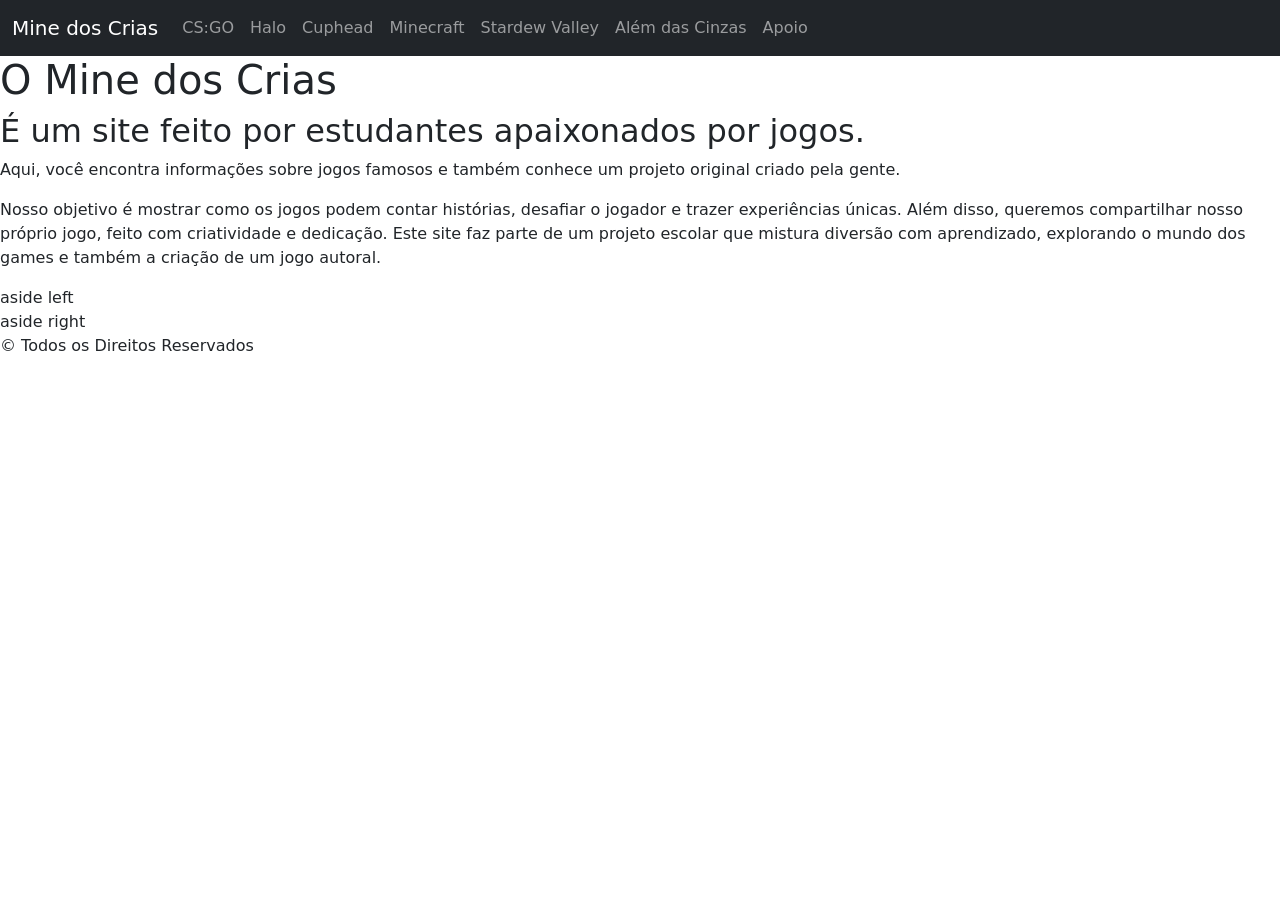
==== Mine Dos Crias/Proj/index.html @ cd40003a "Teste123456" ====
<!doctype html>
<html lang="pt-br">
  <head>
    <meta charset="utf-8">
    <meta name="viewport" content="width=device-width, initial-scale=1">
    <title>O Mine dos Crias</title>
    <link href="https://cdn.jsdelivr.net/npm/bootstrap@5.3.3/dist/css/bootstrap.min.css" rel="stylesheet">
    <link rel="stylesheet" href="CSS/StyleIndex.css">
  </head>
  <body>

    <div id="container">
      <header>
        <nav class="navbar navbar-expand-lg navbar-dark bg-dark">
          <div class="container-fluid">
            <a class="navbar-brand" href="index.html">Mine dos Crias</a>
            <button class="navbar-toggler" type="button" data-bs-toggle="collapse" data-bs-target="#navbarNav">
              <span class="navbar-toggler-icon"></span>
            </button>
            <div class="collapse navbar-collapse" id="navbarNav">
              <ul class="navbar-nav">
                <li class="nav-item"><a class="nav-link" href="csgo.html">CS:GO</a></li>
                <li class="nav-item"><a class="nav-link" href="Halo.html">Halo</a></li>
                <li class="nav-item"><a class="nav-link" href="cuphead.html">Cuphead</a></li>
                <li class="nav-item"><a class="nav-link" href="minecraft.html">Minecraft</a></li>
                <li class="nav-item"><a class="nav-link" href="stardew%20valley.html">Stardew Valley</a></li>
                <li class="nav-item"><a class="nav-link" href="Além%20das%20cinzas.html">Além das Cinzas</a></li>
                <li class="nav-item"><a class="nav-link" href="formulario%20Apoio.html">Apoio</a></li>
              </ul>
            </div>
          </div>
        </nav>
      </header>

      <main>
        <h1>O Mine dos Crias</h1>
        <h2>É um site feito por estudantes apaixonados por jogos.</h2>

        <p>Aqui, você encontra informações sobre jogos famosos e também conhece um projeto original criado pela gente.</p>
        <p>Nosso objetivo é mostrar como os jogos podem contar histórias, desafiar o jogador e trazer experiências únicas. 
           Além disso, queremos compartilhar nosso próprio jogo, feito com criatividade e dedicação.
           Este site faz parte de um projeto escolar que mistura diversão com aprendizado, 
           explorando o mundo dos games e também a criação de um jogo autoral.</p>
      </main>
      
      <aside id="aside-left">aside left</aside>
      <aside id="aside-right">aside right</aside>
     
      <footer>&copy; Todos os Direitos Reservados</footer>

    </div> 

    <script src="https://cdn.jsdelivr.net/npm/bootstrap@5.3.3/dist/js/bootstrap.bundle.min.js"></script>
  </body>
</html>
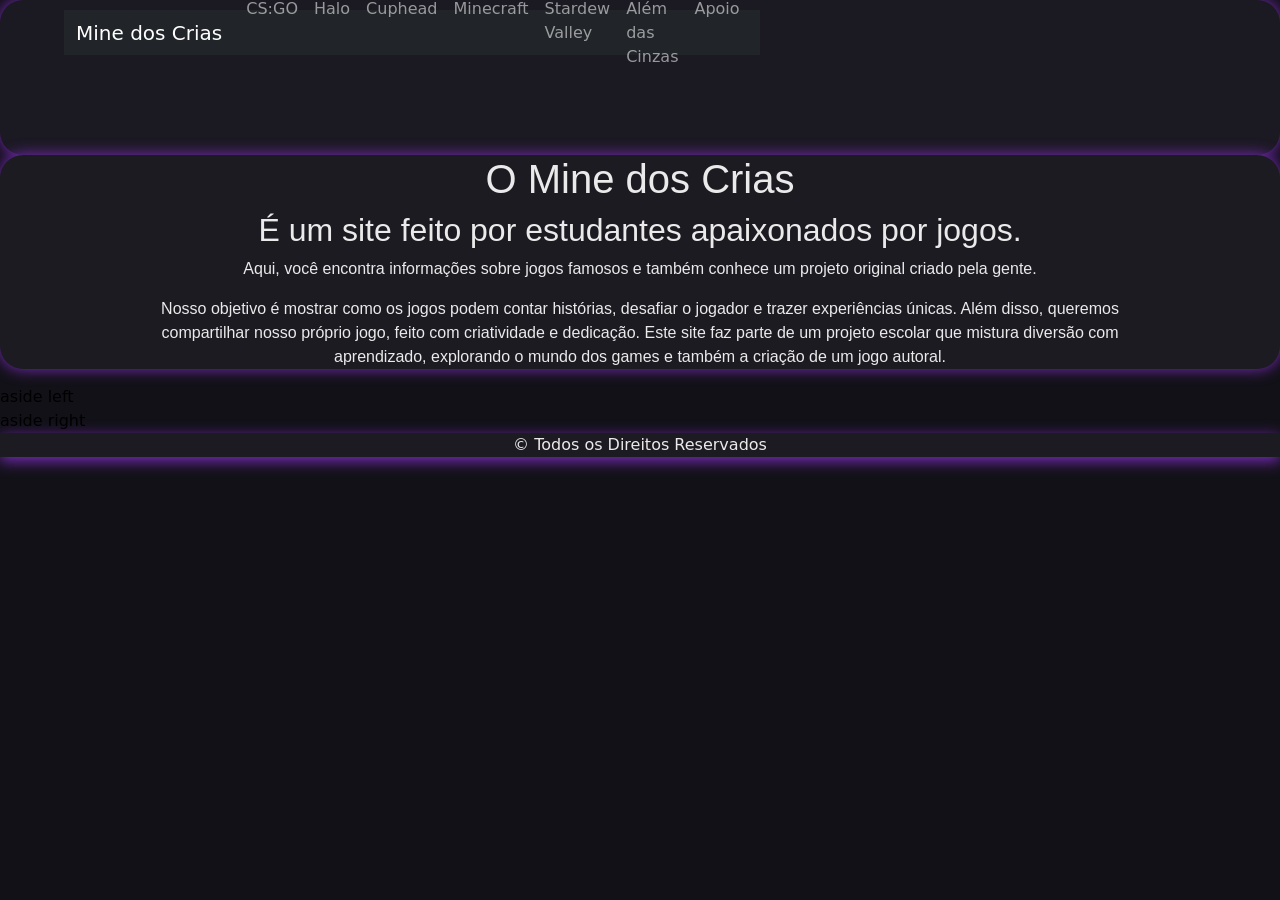
==== commit 2421f165: "Atualiza o link para o arquivo de estilos CSS e adiciona ícone do site no index.html" ====
--- a/Mine Dos Crias/Proj/index.html
+++ b/Mine Dos Crias/Proj/index.html
@@ -5,7 +5,8 @@
     <meta name="viewport" content="width=device-width, initial-scale=1">
     <title>O Mine dos Crias</title>
     <link href="https://cdn.jsdelivr.net/npm/bootstrap@5.3.3/dist/css/bootstrap.min.css" rel="stylesheet">
-    <link rel="stylesheet" href="CSS/StyleIndex.css">
+    <link rel="stylesheet" href="Css/estiloCSGO.css"> <!-- Teste -->
+     <link rel="icon" href="Img/Logo-site-Mine-dos-Crias.ico" type="image/png"> <!-- Ícone do site -->
   </head>
   <body>
 
--- a/Mine Dos Crias/Proj/Css/estiloCSGO.css
+++ b/Mine Dos Crias/Proj/Css/estiloCSGO.css
@@ -0,0 +1,291 @@
+/* 
+Autor: Julio Basilio 
+Projeto: Mine dos Crias
+Descrição: Folha de estilos responsável pelo layout e aparência do site.
+Tecnologias: HTML5, CSS3 (Grid Layout, Responsividade)
+Data: 2026
+*/
+
+/* AVISOS DE ESTILO: 
+Qualquer alteração deve ser feita com cuidado para manter a consistência visual 
+e a responsividade do site.
+O site foi projetado para ser visualmente agradável e funcional
+em diferentes dispositivos, utilizando de medidas específicas
+para garantir uma boa experiência de usuário.
+Alterações devem ser documentadas 
+e testadas em diferentes resoluções para garantir a compatibilidade. 
+ASSINADO: Julio Basilio, Desenvolvedor Web e Designer do Mine dos Crias. 
+*/
+
+
+/* Importação de fontes externas para melhorar o visual do site */
+@import url('https://fonts.googleapis.com/css2?family=Orbitron:wght@400..900&display=swap');
+
+
+/* Fonte padrão para leitura confortável em textos longos */
+.inter-normal {
+  font-family: "Inter", sans-serif;
+  font-optical-sizing: auto;
+  font-weight: 400;
+  font-style: normal;
+}
+
+/* Fonte estilizada para títulos e elementos de destaque */
+.orbitron {
+  font-family: "Orbitron", sans-serif;
+  font-optical-sizing: auto;
+  font-weight: 400; 
+  font-style: normal;
+}
+
+body {
+    background-color: #121117; /* Cor escura para melhor contraste visual */
+    color: black;   
+    margin: 0; /* Remove a margem padrão do navegador */
+}
+
+/* Estrutura principal usando Grid Layout para organização */
+.container {
+    
+    display: grid;
+    grid-template-columns: 1fr;
+
+    /* Organização vertical das seções principais */
+    grid-template-rows: auto auto auto;  /* Ajuste automático para o conteúdo */
+    grid-template-areas:
+        "header"
+        "main"
+        "aside"
+        "footer";
+
+    gap: 0.5%; /* Espaçamento entre as áreas para melhor visualização */
+    min-height: 100vh; /* Garante que o footer permaneça no final */
+}
+
+
+/* --------- Área do cabeçalho (header) ---------- */
+
+header {
+    box-shadow: 0px 0px 15px #7B2CBF; /* Efeito visual de destaque */
+    text-decoration: none;
+    border-radius: 23px;
+    display: grid;
+    grid-template-columns: 1fr 1fr 3fr; /* Proporção para logo, nome do site e título */
+    grid-template-rows: 5vh 5vh 5vh; /* Altura fixa para o header */
+    grid-template-areas: "logo nomes cs"; /* Organização dos elementos dentro header */
+    grid-area: header;
+    background-color: #1b1922;
+    color: #EAEAEA;
+    padding: 10px 5%; /* Espaçamento interno para melhor visualização */
+    padding-bottom: -10000px; /* Ajuste aplicado no layout (revisar futuramente) */
+
+}
+
+a {
+    text-decoration: none; /* Remove sublinhado padrão dos links */
+    
+}
+
+/* Posicionamento da logo */
+#logo {
+    position: relative;
+    top: 10%;
+    left: 10%;
+    width: 61px; 
+    grid-area: logo;
+}
+
+/* Nome do site com destaque visual */
+#Nome_Site {
+    position: relative;
+    top: 25%;
+    left: -18%;
+    grid-area: nomes;
+    justify-items: start;
+    font-size: 25px;
+    font-family: Orbitron, sans-serif;
+    text-decoration: none;
+    color: #7B2CBF;
+}
+
+/* Título principal da página */
+#Csgo {
+    position: relative;
+    top: 3%;
+    left: -25%;
+    grid-area: cs;
+    font-size: 50px;
+    font-family: Orbitron, sans-serif;
+    
+}
+
+/* --------- Área principal de conteúdo ---------- */
+main {
+    box-shadow: 0px 0px 15px #7B2CBF;
+    border-radius: 23px;
+    padding: 0 10%;
+    grid-area: main;
+    background-color: #1C1B22 ;
+    color:#EAEAEA ;
+    font-family: Inter, sans-serif;
+    text-align: center;
+
+}
+
+/* Título principal do conteúdo */
+#TituloCs {
+    grid-area: titulo;
+    text-align: center;
+    font-size: 61px;
+    font-family: Orbitron, sans-serif;
+    padding: 10px 0 20px 0 ;
+}
+
+/* Ajustes de tamanho e alinhamento */
+#TituloCs2 {
+    text-align: center;
+    
+    top: -5%;
+    left: auto;
+    font-size: 37px;
+    padding-bottom: 15px;
+}   
+
+#SubtCs {
+    text-align: center;
+    top: -5%;
+    
+    font-size: 100px; /* Destaque visual para subtítulo */
+    padding: 5px;
+}
+
+/* Estilização dos parágrafos */
+.Paragrafos {
+    grid-area: paragrafos;
+    
+    top: -5%;
+    left: 5%;
+    font-size: 22px;
+    text-align: justify;
+    text-indent: 30px;
+    text-indent: 50px; /* Recuo na primeira linha do parágrafo */
+    padding: 2% 5% 0 5%;
+    
+}
+
+/* --------- Área lateral (aside) ---------- */
+
+/* Rodapé do site */
+footer {
+    box-shadow: 0px 4px 15px #7B2CBF;
+    color: #EAEAEA;
+    grid-area: footer;
+    background-color: #1C1B22;
+    text-align: center;
+}
+
+/* Texto de direitos autorais */
+#direitos {
+    position: relative;
+    top: 25%;
+    grid-area: direitos;
+    font-family: "Inter", sans-serif;
+    font-size: 15px;
+    
+}
+
+/* --------- Responsividade para dispositivos móveis e desktop ---------- */
+
+/* Ajustes para telas menores (mobile) */
+@media screen and (max-width: 980px) {
+.container {
+    
+    display: grid;
+    grid-template-columns: 1fr;
+    grid-template-rows: auto auto auto; 
+    grid-template-areas:
+        "header"
+        "main"
+        "aside"
+        "footer";
+    gap: 0.11%;
+    min-height: 100vh; /* Mantém o footer no final mesmo em telas menores */
+}
+
+    header {
+        grid-template-columns: 1fr;
+        grid-template-rows: auto; 
+        grid-template-areas: 
+            "logo"
+            "nomes"
+            "cs";
+        
+        text-align: center; /* Centraliza elementos no layout mobile */
+        gap: 1px; 
+        padding: 15px 5%;
+        padding-bottom: 20px; 
+    }
+
+    #logo {
+        grid-area: logo;
+        width: 50px; 
+        justify-self: center; 
+        position: static; /* Remove posicionamento relativo no mobile */
+    }
+
+    #Nome_Site {
+        grid-area: nomes;
+        font-size: 20px;
+        position: static;
+        left: 0;
+    }
+
+    #Csgo {
+        grid-area: cs;
+        font-size: 30px;
+        position: static;
+        left: 0;
+    }
+    #TituloCs {
+        font-size: 30px; /* Reduz tamanho para melhor adaptação */
+    }
+    #TituloCs2 {
+
+    font-size: 25px;
+}   
+
+
+
+.Paragrafos{
+    font-size: 10px; /* Ajuste para leitura em telas menores */
+}
+
+
+footer {
+    box-shadow: 0px 4px 15px #7B2CBF;
+    color: #EAEAEA;
+    grid-area: footer;
+    background-color: #1C1B22;
+    text-align: center;
+}
+
+/* Versão reduzida do texto de direitos autorais */
+#direitos {
+    position: relative;
+    top: 25%;
+    grid-area: direitos;
+    font-family: "Inter", sans-serif;
+    font-size: 10px;
+    
+}
+
+
+}
+
+
+/* Ajustes para telas maiores (desktop) */
+@media screen and (min-width: 1024px) {
+    #Csgo {
+        font-size: 40px; /* Ajuste de proporção para telas grandes */
+    }
+}
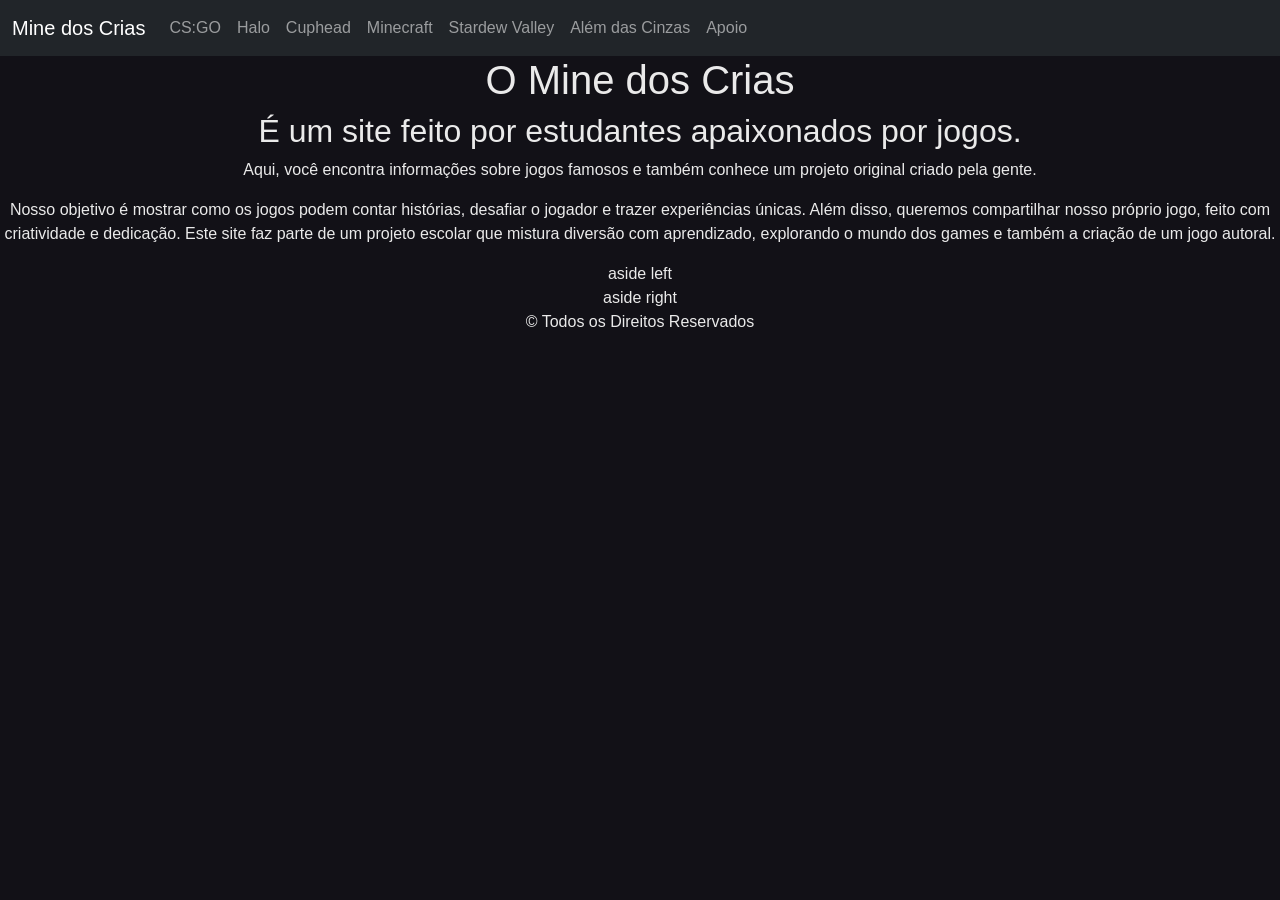
==== commit 7763d3b6: "Corrige o link para o arquivo de estilos CSS no index.html" ====
--- a/Mine Dos Crias/Proj/index.html
+++ b/Mine Dos Crias/Proj/index.html
@@ -5,7 +5,7 @@
     <meta name="viewport" content="width=device-width, initial-scale=1">
     <title>O Mine dos Crias</title>
     <link href="https://cdn.jsdelivr.net/npm/bootstrap@5.3.3/dist/css/bootstrap.min.css" rel="stylesheet">
-    <link rel="stylesheet" href="Css/estiloCSGO.css"> <!-- Teste -->
+    <link rel="stylesheet" href="Css/StyleIndex.css"> <!-- Estilo do index (funcionar por favor) -->
      <link rel="icon" href="Img/Logo-site-Mine-dos-Crias.ico" type="image/png"> <!-- Ícone do site -->
   </head>
   <body>
--- a/Mine Dos Crias/Proj/Css/StyleIndex.css
+++ b/Mine Dos Crias/Proj/Css/StyleIndex.css
@@ -0,0 +1,17 @@
+/*
+ * AVISO: Estilos provisórios
+ * Estes estilos são temporários e servem apenas para manter
+ * a apresentação visual funcional durante o desenvolvimento.
+ * Serão substituídos posteriormente por estilos completos e otimizados.
+ * Deixado assim para melhor visualização de quem for entrar para testar.
+ */
+
+body{
+    background-color: #121117; /* Cor escura para melhor contraste visual */
+    color: black;   
+    margin: 0; /* Remove a margem padrão do navegador */
+    color: #EAEAEA; /* Cor clara para o texto, melhorando a legibilidade */
+    font-family: Arial, sans-serif; /* Fonte legível e neutra */
+    text-align: center; /* Centraliza o texto para melhor apresentação */
+}
+
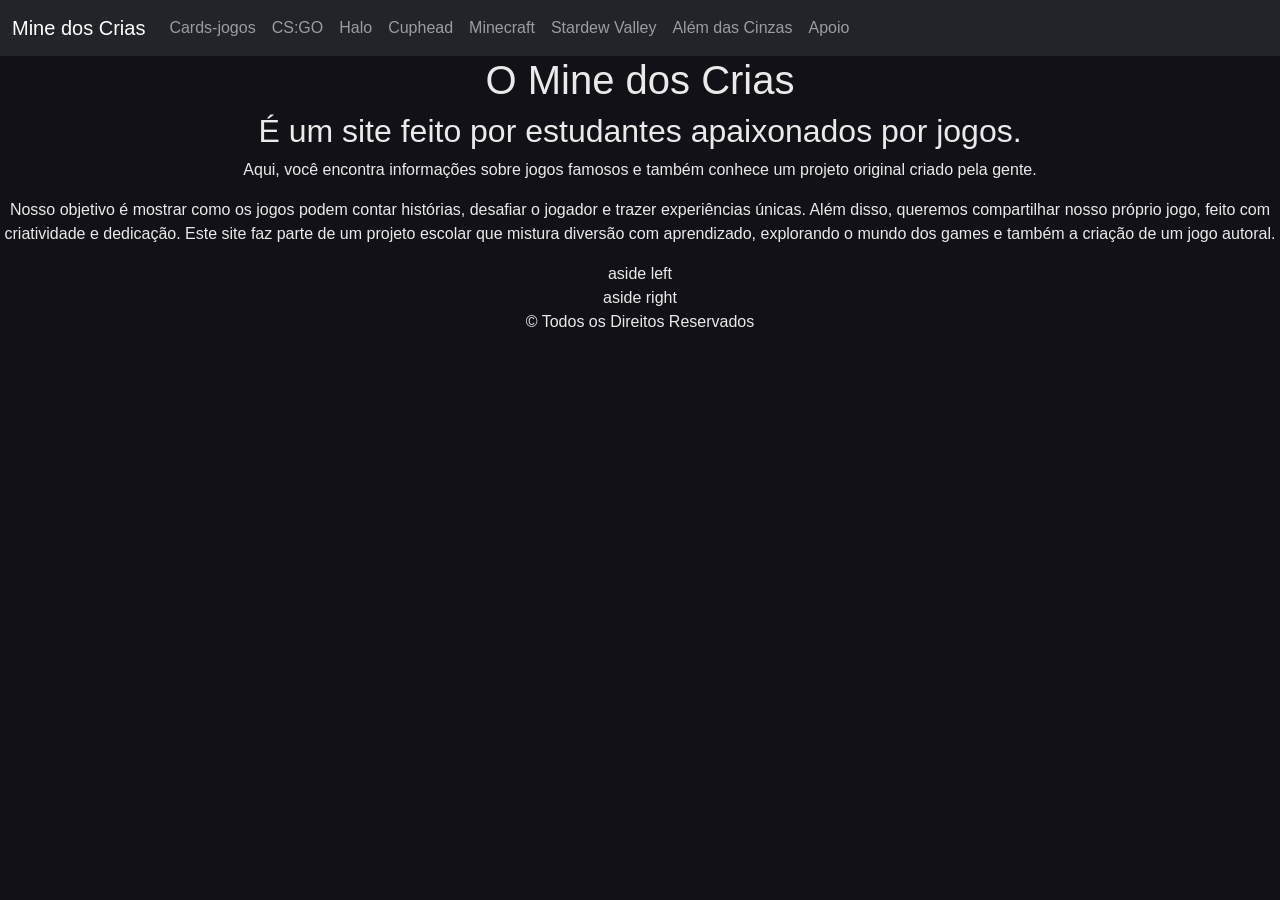
==== commit 9407e99f: "Cards adicionados no Dropdown" ====
--- a/Mine Dos Crias/Proj/index.html
+++ b/Mine Dos Crias/Proj/index.html
@@ -5,7 +5,7 @@
     <meta name="viewport" content="width=device-width, initial-scale=1">
     <title>O Mine dos Crias</title>
     <link href="https://cdn.jsdelivr.net/npm/bootstrap@5.3.3/dist/css/bootstrap.min.css" rel="stylesheet">
-    <link rel="stylesheet" href="Css/StyleIndex.css"> <!-- Estilo do index (funcionar por favor) -->
+    <link rel="stylesheet" href="Css/StyleIndex.css"> <!-- Estilo do index -->
      <link rel="icon" href="Img/Logo-site-Mine-dos-Crias.ico" type="image/png"> <!-- Ícone do site -->
   </head>
   <body>
@@ -20,6 +20,7 @@
             </button>
             <div class="collapse navbar-collapse" id="navbarNav">
               <ul class="navbar-nav">
+                <li class="nav-item"><a class="nav-link" href="cards.html">Cards-jogos</a></li>
                 <li class="nav-item"><a class="nav-link" href="csgo.html">CS:GO</a></li>
                 <li class="nav-item"><a class="nav-link" href="Halo.html">Halo</a></li>
                 <li class="nav-item"><a class="nav-link" href="cuphead.html">Cuphead</a></li>
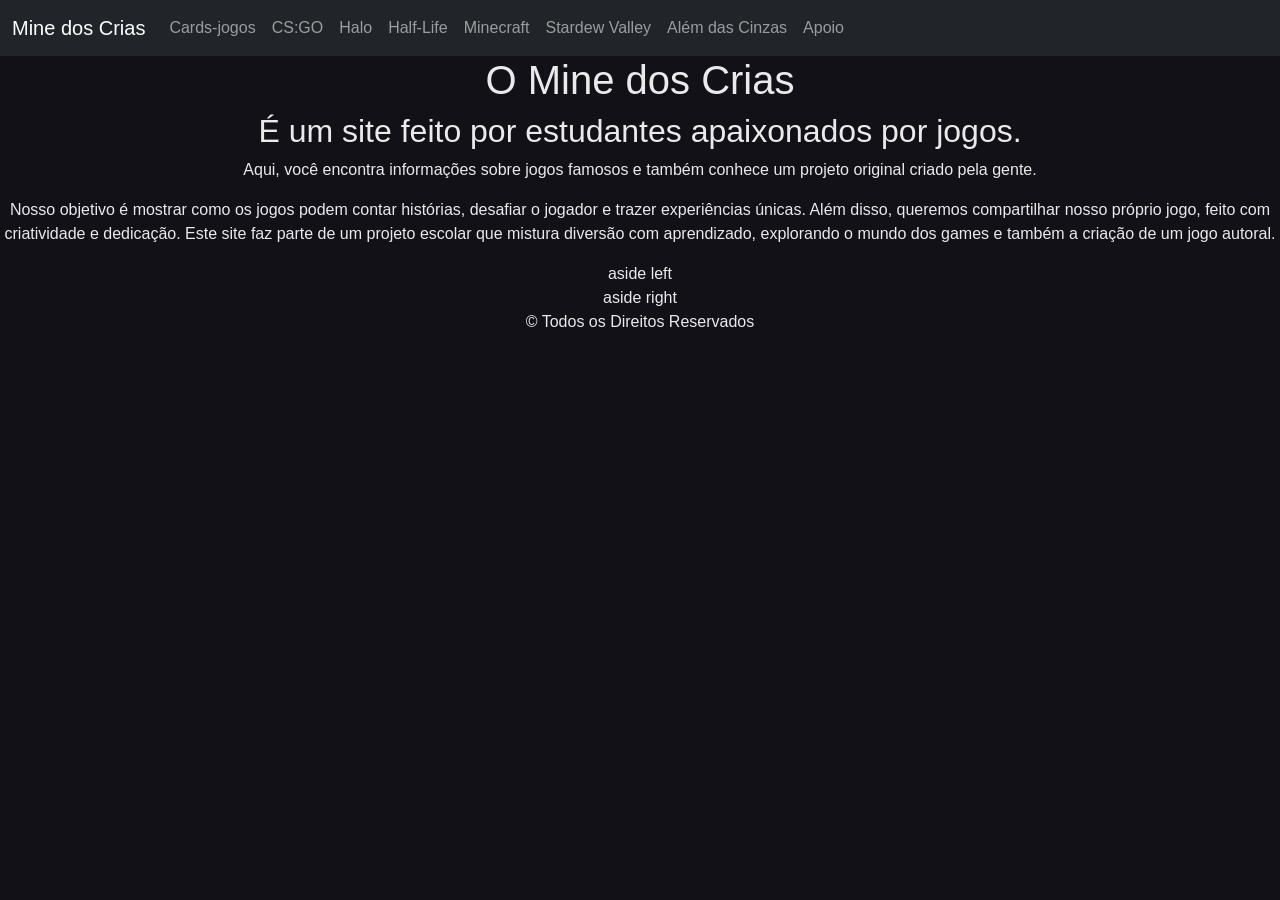
==== commit f9805b63: "Half-Life colocado no lugar de cuphead na pagina index" ====
--- a/Mine Dos Crias/Proj/index.html
+++ b/Mine Dos Crias/Proj/index.html
@@ -23,7 +23,7 @@
                 <li class="nav-item"><a class="nav-link" href="cards.html">Cards-jogos</a></li>
                 <li class="nav-item"><a class="nav-link" href="csgo.html">CS:GO</a></li>
                 <li class="nav-item"><a class="nav-link" href="Halo.html">Halo</a></li>
-                <li class="nav-item"><a class="nav-link" href="cuphead.html">Cuphead</a></li>
+                <li class="nav-item"><a class="nav-link" href="Half-Life.html">Half-Life</a></li>
                 <li class="nav-item"><a class="nav-link" href="minecraft.html">Minecraft</a></li>
                 <li class="nav-item"><a class="nav-link" href="stardew%20valley.html">Stardew Valley</a></li>
                 <li class="nav-item"><a class="nav-link" href="Além%20das%20cinzas.html">Além das Cinzas</a></li>
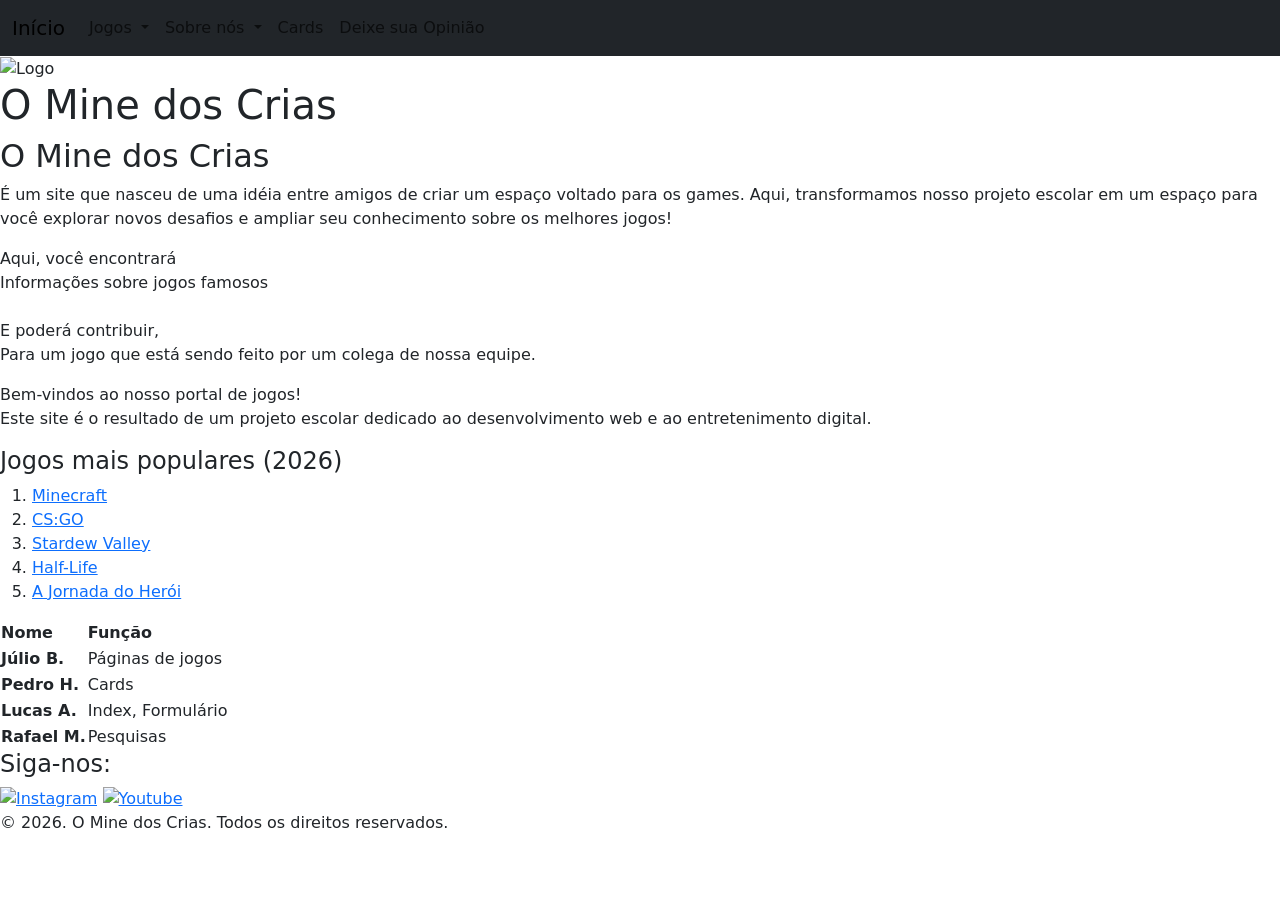
==== commit 7cdda23b: "Update index.html" ====
--- a/Mine Dos Crias/Proj/index.html
+++ b/Mine Dos Crias/Proj/index.html
@@ -1,57 +1,153 @@
 <!doctype html>
 <html lang="pt-br">
-  <head>
-    <meta charset="utf-8">
-    <meta name="viewport" content="width=device-width, initial-scale=1">
-    <title>O Mine dos Crias</title>
-    <link href="https://cdn.jsdelivr.net/npm/bootstrap@5.3.3/dist/css/bootstrap.min.css" rel="stylesheet">
-    <link rel="stylesheet" href="Css/StyleIndex.css"> <!-- Estilo do index -->
-     <link rel="icon" href="Img/Logo-site-Mine-dos-Crias.ico" type="image/png"> <!-- Ícone do site -->
-  </head>
-  <body>
 
-    <div id="container">
-      <header>
-        <nav class="navbar navbar-expand-lg navbar-dark bg-dark">
-          <div class="container-fluid">
-            <a class="navbar-brand" href="index.html">Mine dos Crias</a>
-            <button class="navbar-toggler" type="button" data-bs-toggle="collapse" data-bs-target="#navbarNav">
-              <span class="navbar-toggler-icon"></span>
-            </button>
-            <div class="collapse navbar-collapse" id="navbarNav">
-              <ul class="navbar-nav">
-                <li class="nav-item"><a class="nav-link" href="cards.html">Cards-jogos</a></li>
-                <li class="nav-item"><a class="nav-link" href="csgo.html">CS:GO</a></li>
-                <li class="nav-item"><a class="nav-link" href="Halo.html">Halo</a></li>
-                <li class="nav-item"><a class="nav-link" href="Half-Life.html">Half-Life</a></li>
-                <li class="nav-item"><a class="nav-link" href="minecraft.html">Minecraft</a></li>
-                <li class="nav-item"><a class="nav-link" href="stardew%20valley.html">Stardew Valley</a></li>
-                <li class="nav-item"><a class="nav-link" href="Além%20das%20cinzas.html">Além das Cinzas</a></li>
-                <li class="nav-item"><a class="nav-link" href="formulario%20Apoio.html">Apoio</a></li>
+<head>
+  <meta charset="utf-8">
+  <meta name="viewport" content="width=device-width, initial-scale=1">
+  <title>O Mine dos Crias</title>
+  <link href="https://cdn.jsdelivr.net/npm/bootstrap@5.3.8/dist/css/bootstrap.min.css" rel="stylesheet"
+    integrity="sha384-sRIl4kxILFvY47J16cr9ZwB07vP4J8+LH7qKQnuqkuIAvNWLzeN8tE5YBujZqJLB" crossorigin="anonymous">
+  <link rel="stylesheet" href="CSS/styleindexxx.css">
+</head>
+
+<body>
+  <script src="https://cdn.jsdelivr.net/npm/bootstrap@5.3.8/dist/js/bootstrap.bundle.min.js"
+    integrity="sha384-FKyoEForCGlyvwx9Hj09JcYn3nv7wiPVlz7YYwJrWVcXK/BmnVDxM+D2scQbITxI"
+    crossorigin="anonymous"></script>
+
+
+
+  <div id="container">
+
+    <nav class="navbar navbar-expand-lg bg-dark">
+      <div class="container-fluid">
+        <a class="navbar-brand" href="Index.html">Início</a>
+        <button class="navbar-toggler" type="button" data-bs-toggle="collapse" data-bs-target="#navbarNavDropdown" aria-controls="navbarNavDropdown" aria-expanded="false" aria-label="Toggle navigation">
+          <span class="navbar-toggler-icon"></span>
+        </button>
+        <div class="collapse navbar-collapse" id="navbarNavDropdown">
+          <ul class="navbar-nav">
+
+            <li class="nav-item3 dropdown">
+              <a class="nav-link dropdown-toggle" href="#" role="button" data-bs-toggle="dropdown" aria-expanded="false"> Jogos
+              </a>
+              <ul class="dropdown-menu">
+                <li><a class="dropdown-item" href="#">CS:GO</a></li>
+                <li><a class="dropdown-item" href="#">Half-Life</a></li>
+                <li><a class="dropdown-item" href="#">Stardew Valley</a></li>
+                <li><a class="dropdown-item" href="#">Minecraft</a></li>
+                <li><a class="dropdown-item" href="#">A Jornada do Herói</a></li>
               </ul>
-            </div>
-          </div>
-        </nav>
-      </header>
+            </li>
 
-      <main>
-        <h1>O Mine dos Crias</h1>
-        <h2>É um site feito por estudantes apaixonados por jogos.</h2>
+            <li class="nav-item2 dropdown">
+              <a class="nav-link dropdown-toggle" href="#" role="button" data-bs-toggle="dropdown" aria-expanded="false"> Sobre nós
+              </a>
+              <ul class="dropdown-menu">
+                <li><a class="dropdown-item" href="https://www.instagram.com/in.basilio/" target="_blank">Julio Basílio</a></li>
+                <li><a class="dropdown-item" href="#">Pedro Henrique</a></li>
+                <li><a class="dropdown-item" href="#">Lucas Almeida</a></li>
+                <li><a class="dropdown-item" href="https://www.instagram.com/rafamuss/" target="_blank">Rafael Mussuhauser</a></li>
+              </ul>
+            </li>
 
-        <p>Aqui, você encontra informações sobre jogos famosos e também conhece um projeto original criado pela gente.</p>
-        <p>Nosso objetivo é mostrar como os jogos podem contar histórias, desafiar o jogador e trazer experiências únicas. 
-           Além disso, queremos compartilhar nosso próprio jogo, feito com criatividade e dedicação.
-           Este site faz parte de um projeto escolar que mistura diversão com aprendizado, 
-           explorando o mundo dos games e também a criação de um jogo autoral.</p>
-      </main>
-      
-      <aside id="aside-left">aside left</aside>
-      <aside id="aside-right">aside right</aside>
-     
-      <footer>&copy; Todos os Direitos Reservados</footer>
+            
 
-    </div> 
+            <li class="nav-item1">
+              <a class="nav-link" href="#">Cards</a>
+            </li>
 
-    <script src="https://cdn.jsdelivr.net/npm/bootstrap@5.3.3/dist/js/bootstrap.bundle.min.js"></script>
-  </body>
+            <li class="nav-item1">
+              <a class="nav-link" href="#">Deixe sua Opinião</a>
+            </li>
+          </ul>
+
+        </div>
+      </div>
+    </nav>
+
+    <header>
+      <img class="LOGO" src="./img/Logo site Mine dos Crias.png" alt="Logo">
+      <h1 class="titulo">O Mine dos Crias</h1>
+    </header>
+
+    <main>
+      <h2>O Mine dos Crias</h2>
+      <p class="p1">É um site que nasceu de uma idéia entre amigos de criar um espaço voltado para os games.
+         Aqui, transformamos nosso projeto escolar em um espaço para você explorar novos desafios e ampliar seu conhecimento sobre os melhores jogos!</p>
+      <p class="p2"> Aqui, você encontrará <br>
+        Informações sobre jogos famosos <br><br>
+        E poderá contribuir, <br> Para um jogo que está sendo feito por um colega de nossa equipe.</p>
+      <p class="p3">Bem-vindos ao nosso portal de jogos! <br>
+        Este site é o resultado de um projeto escolar dedicado ao desenvolvimento web e ao entretenimento digital. </p>
+    </main>
+
+
+
+    <aside id="aside">
+      <div class="aside-up">
+        <h4>Jogos mais populares (2026)</h4>
+        <ol class="ordem-list">
+          <li class="list-item"><a class="link-list" href="link1">Minecraft</a></li>
+          <li class="list-item"><a class="link-list" href="link2">CS:GO</a></li>
+          <li class="list-item"><a class="link-list" href="link3">Stardew Valley</a></li>
+          <li class="list-item"><a class="link-list" href="link3">Half-Life</a></li>
+          <li class="list-item"><a class="link-list" href="link3">A Jornada do Herói</a></li>
+        </ol>
+      </div>
+
+
+      <div class="aside-down">
+        <table>
+        <thead>
+   <tr>
+     <th scope="col"> Nome</th>
+     <th scope="col"> Função</th>
+   </tr>
+ </thead>
+ <tbody>
+   <tr>
+     <th scope="row"> Júlio B.</th>
+     <td>Páginas de jogos</td>
+   </tr>
+   <tr>
+     <th scope="row">Pedro H.</td></th>
+     <td>Cards</td>
+   </tr>
+   <tr>
+     <th scope="row">Lucas A.</td></th>
+     <td>Index, Formulário</td>
+   </tr>
+   <tr>
+     <th scope="row">Rafael M.</td></th>
+     <td>Pesquisas</td>
+   </tr>
+ </tbody>
+</table>
+      </div>
+    </aside>
+
+
+
+    <footer>
+  
+  <div class="footer-redes">
+    <h4>Siga-nos:</h4>
+    <a href="https://www.instagram.com/shadowdetchola_eteclg_ofc/" target="_blank"><img class="footer-img1" src="img/instagram.png" alt="Instagram"></a>
+    <a href="https://youtube.com/@entreamigos9940?si=zOW7Rw2leY9WY2CM" target="_blank"><img class="footer-img2" src="img/Youtube.png" alt="Youtube"></a>
+  </div>
+
+  <div class="copyright">
+    <p>&copy; 2026. O Mine dos Crias. Todos os direitos reservados.</p>
+  </div>
+</footer>
+
+
+
+
+
+
+  </div>
+</body>
+
 </html>
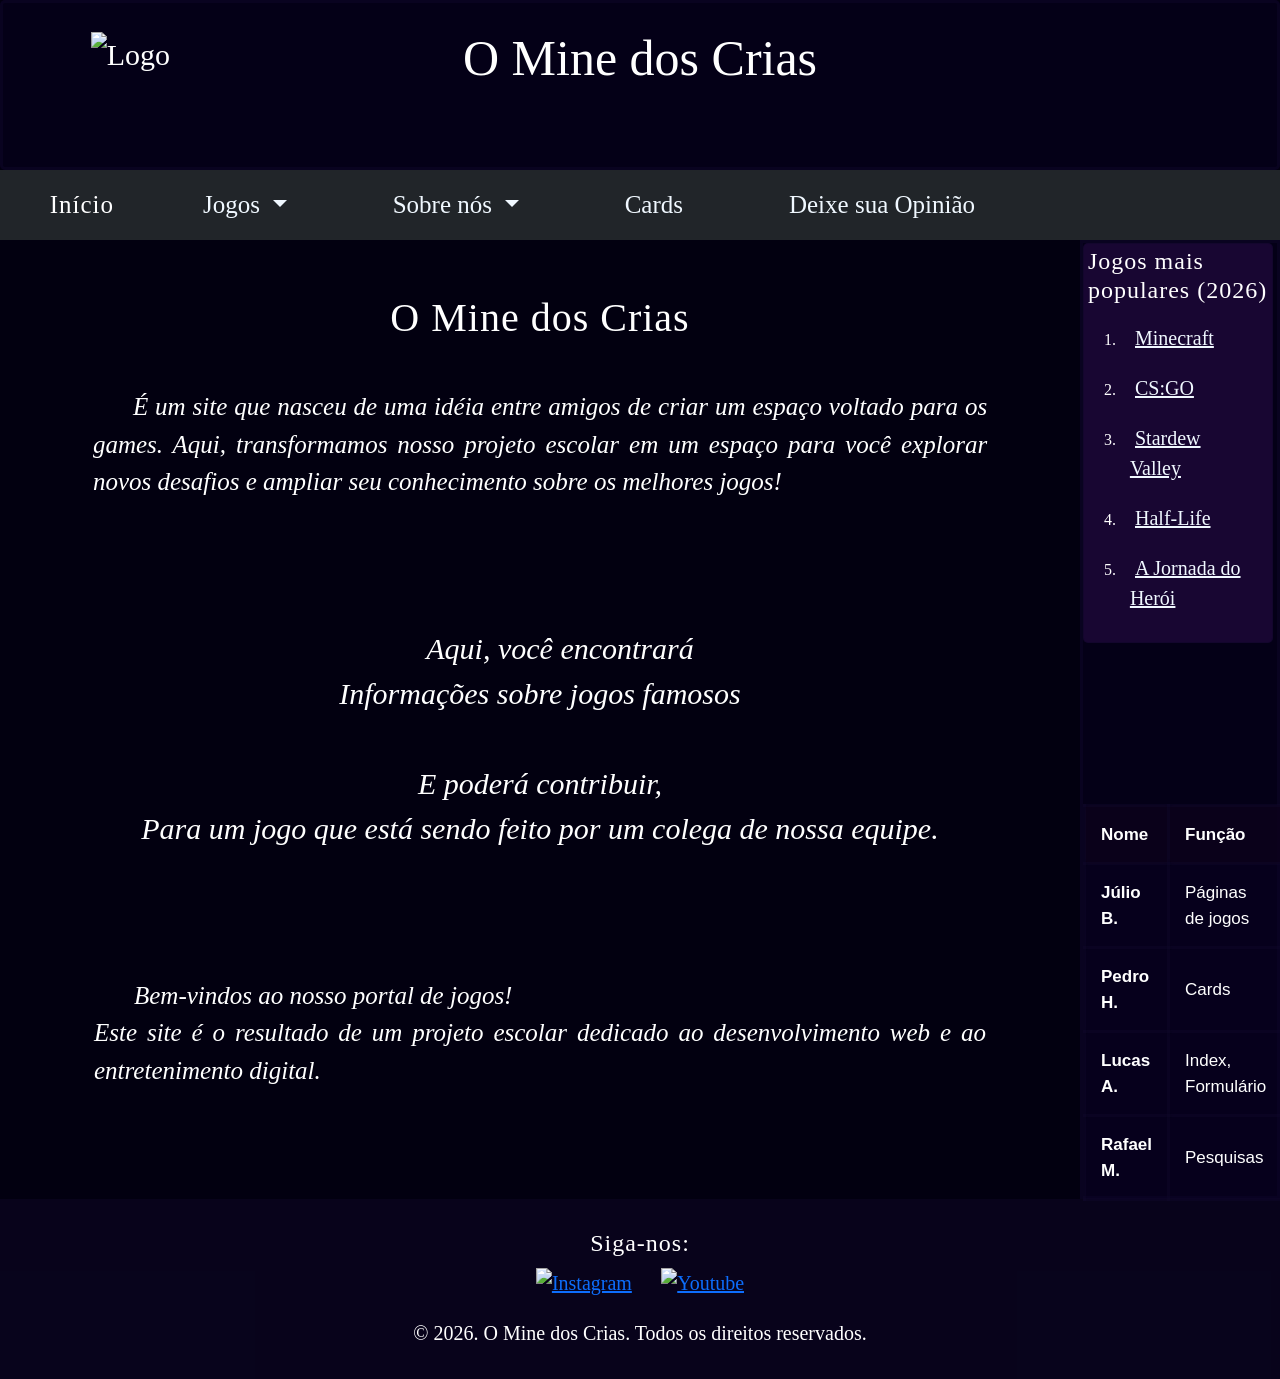
==== commit df94094d: "Update index.html" ====
--- a/Mine Dos Crias/Proj/index.html
+++ b/Mine Dos Crias/Proj/index.html
@@ -7,7 +7,7 @@
   <title>O Mine dos Crias</title>
   <link href="https://cdn.jsdelivr.net/npm/bootstrap@5.3.8/dist/css/bootstrap.min.css" rel="stylesheet"
     integrity="sha384-sRIl4kxILFvY47J16cr9ZwB07vP4J8+LH7qKQnuqkuIAvNWLzeN8tE5YBujZqJLB" crossorigin="anonymous">
-  <link rel="stylesheet" href="CSS/styleindexxx.css">
+  <link rel="stylesheet" href="Css/StyleIndex.css">
 </head>
 
 <body>
--- a/Mine Dos Crias/Proj/Css/StyleIndex.css
+++ b/Mine Dos Crias/Proj/Css/StyleIndex.css
@@ -0,0 +1,266 @@
+/*
+ * AVISO: Estilos provisórios
+ * Estes estilos são temporários e servem apenas para manter
+ * a apresentação visual funcional durante o desenvolvimento.
+ * Serão substituídos posteriormente por estilos completos e otimizados.
+ * Deixado assim para melhor visualização de quem for entrar para testar.
+ */
+
+body{
+    background-color: rgb(2, 0, 16);
+    font-family: 'Times New Roman', Times, serif;
+    color: rgb(255, 255, 255);
+    
+}
+
+#container{
+    display: grid;
+    grid-template-rows:      auto auto auto auto auto;
+    grid-template-columns:   1fr      6fr      1fr;
+    grid-template-areas:    "header   header   header"
+                            "nav      nav      nav"
+                            "main     main     aside"
+                            "main     main     aside"
+                            "footer   footer   footer";
+
+    background-image: url(../img/background2.jpg); /* imagem de fundo */
+    background-size: cover;                        /* fazer a imagem cobrir toda a área */
+    background-repeat: no-repeat;                  /* Não repetir a imagem */
+    background-position: center top;               /* centraliza a imagem */
+     
+}
+header{
+    grid-area: header;
+    background-color: rgba(9, 1, 38, 0.352);
+    height: 170px;
+    border-radius: 5px;
+    border: 3px solid;
+    border-color: rgba(16, 8, 42, 0.488);  
+
+    font-size: 30px;
+    text-align: center ;
+}
+.LOGO{
+    position: relative;
+    padding-top: 1%;
+    right: 40%;
+    top: 10%;
+    height: 60%;
+
+}
+.titulo{
+    text-align: center;
+    position: relative;
+    bottom: 20%;
+    font-size: 50px;
+}
+
+
+
+
+nav{
+    grid-area: nav;
+    font-size: 25px;
+    padding: 10px;
+}
+.navbar-brand{
+    font-size: 20px;
+    color: rgb(255, 255, 255);
+    padding-left: 3%;
+    letter-spacing: 1px;
+    font-size: 25px;
+}
+#navbarNavDropdown{ 
+    padding-left: 2%;
+    color: aliceblue;
+}
+.navbar-nav{
+    color: aliceblue;
+}
+.dropdown-menu{
+    padding: 3%;
+}
+.nav-link{
+    position: relative;
+    padding-left: 20%;
+    color: aliceblue;
+}
+.nav-item1{
+    padding-left: 40px;
+    padding-right: 50px;
+}
+.nav-item2{
+    padding-left: 40px;
+    padding-right: 50px;
+}
+.nav-item3{
+    padding-left: 40px;
+    padding-right: 50px;
+}
+
+
+
+main{
+    padding: 5%;
+    grid-area: main;
+}
+
+h2{
+    font-size: 40px;
+    text-align: center;
+    letter-spacing: 1px;
+    
+}
+h3{
+    padding: 4%;
+    font-size: 30px;
+    text-align: justify;
+    padding-bottom: 20px;
+}
+h4{
+    font-size: 2opx;
+    letter-spacing: 1px;
+}
+.p1{
+    text-align: justify;
+    font-size: 25px;
+    text-indent: 40px;
+    padding: 4%;
+    font-style: italic;
+
+}
+.p2{
+    text-align: center;
+    font-size: 30px;
+    text-indent: 40px;
+    padding: 70px;
+    font-style: italic;
+}
+.p3{
+    text-align: justify;
+    font-size: 25px;
+    text-indent: 40px;
+    padding: 40px;
+    font-style: italic;
+}
+
+
+
+#aside{
+    grid-area: aside;
+    display: grid;
+    width: 200px;
+    grid-template-columns: 1fr;
+    grid-template-rows: auto auto;
+    grid-template-areas: "aside-up"
+                         "aside-down";
+
+    background-color: rgba(9, 1, 38, 0.352);
+    border: 3px solid;
+    border-color: rgba(16, 8, 42, 0.488);
+}
+
+
+.aside-up{
+    background-color: rgba(53, 16, 88, 0.421);
+    grid-area: aside-up;
+    height: 400px;
+    width: 190px;
+    position: relative;
+    padding: 2%;
+    border-radius: 5px;
+    border: 1px solid;
+    border-color: rgba(16, 8, 42, 0.488);
+    
+}
+.aside-down{
+    grid-area: aside-down;
+    height: 300px;
+    width: 180px;
+    position: relative;
+    top: 8%;
+
+}
+table{
+    border-collapse: collapse;
+    border: 2px solid rgb(140 140 140);
+    font-family: sans-serif;
+    font-size: 10px;
+}
+th,td 
+{
+  padding: 15px;
+  font-size: 17px;
+  background-color: rgba(9, 1, 38, 0.352);
+  border-radius: 5px;
+  border: 3px solid;
+  border-color: rgba(16, 8, 42, 0.488);
+
+}
+thead{
+    background-color: rgba(16, 3, 18, 0.616);;
+
+}
+
+
+.link-list{
+    color: aliceblue;
+    font-size: 20px;
+    padding: 4%;
+}
+.list-item{
+    padding: 10px;
+}
+footer{
+    grid-area: footer;
+    background-color: rgba(16, 8, 42, 0.444);
+    height: 180px;
+    padding: 30px;
+    
+}
+.copyright{
+    text-align: center;
+    font-size: 20px;
+    padding-top: 20px;
+
+}
+.footer-redes{
+    text-align: center;
+    font-size: 20px;
+}
+.link-footer1{
+    padding-right: 2%;
+    padding-top: 3%;
+    text-align: center;
+    
+}
+.link-footer2{
+    padding-left: 1%;
+    padding-top: 1%;
+    text-align: center;
+}
+.footer-img1{
+    height: 50px;
+
+}
+.footer-img2{
+    height: 40px;
+    padding-left: 2%;
+}
+
+
+@media (max-width: 800px) { 
+  #container { 
+    display: grid; 
+    grid-template-rows: auto auto auto auto auto;
+    grid-template-columns: 1fr; 
+    grid-template-areas: 
+                        "header" 
+                        "nav" 
+                        "main" 
+                        "aside" 
+                        "footer";
+
+      font-size: 10px;
+  } 
+}
